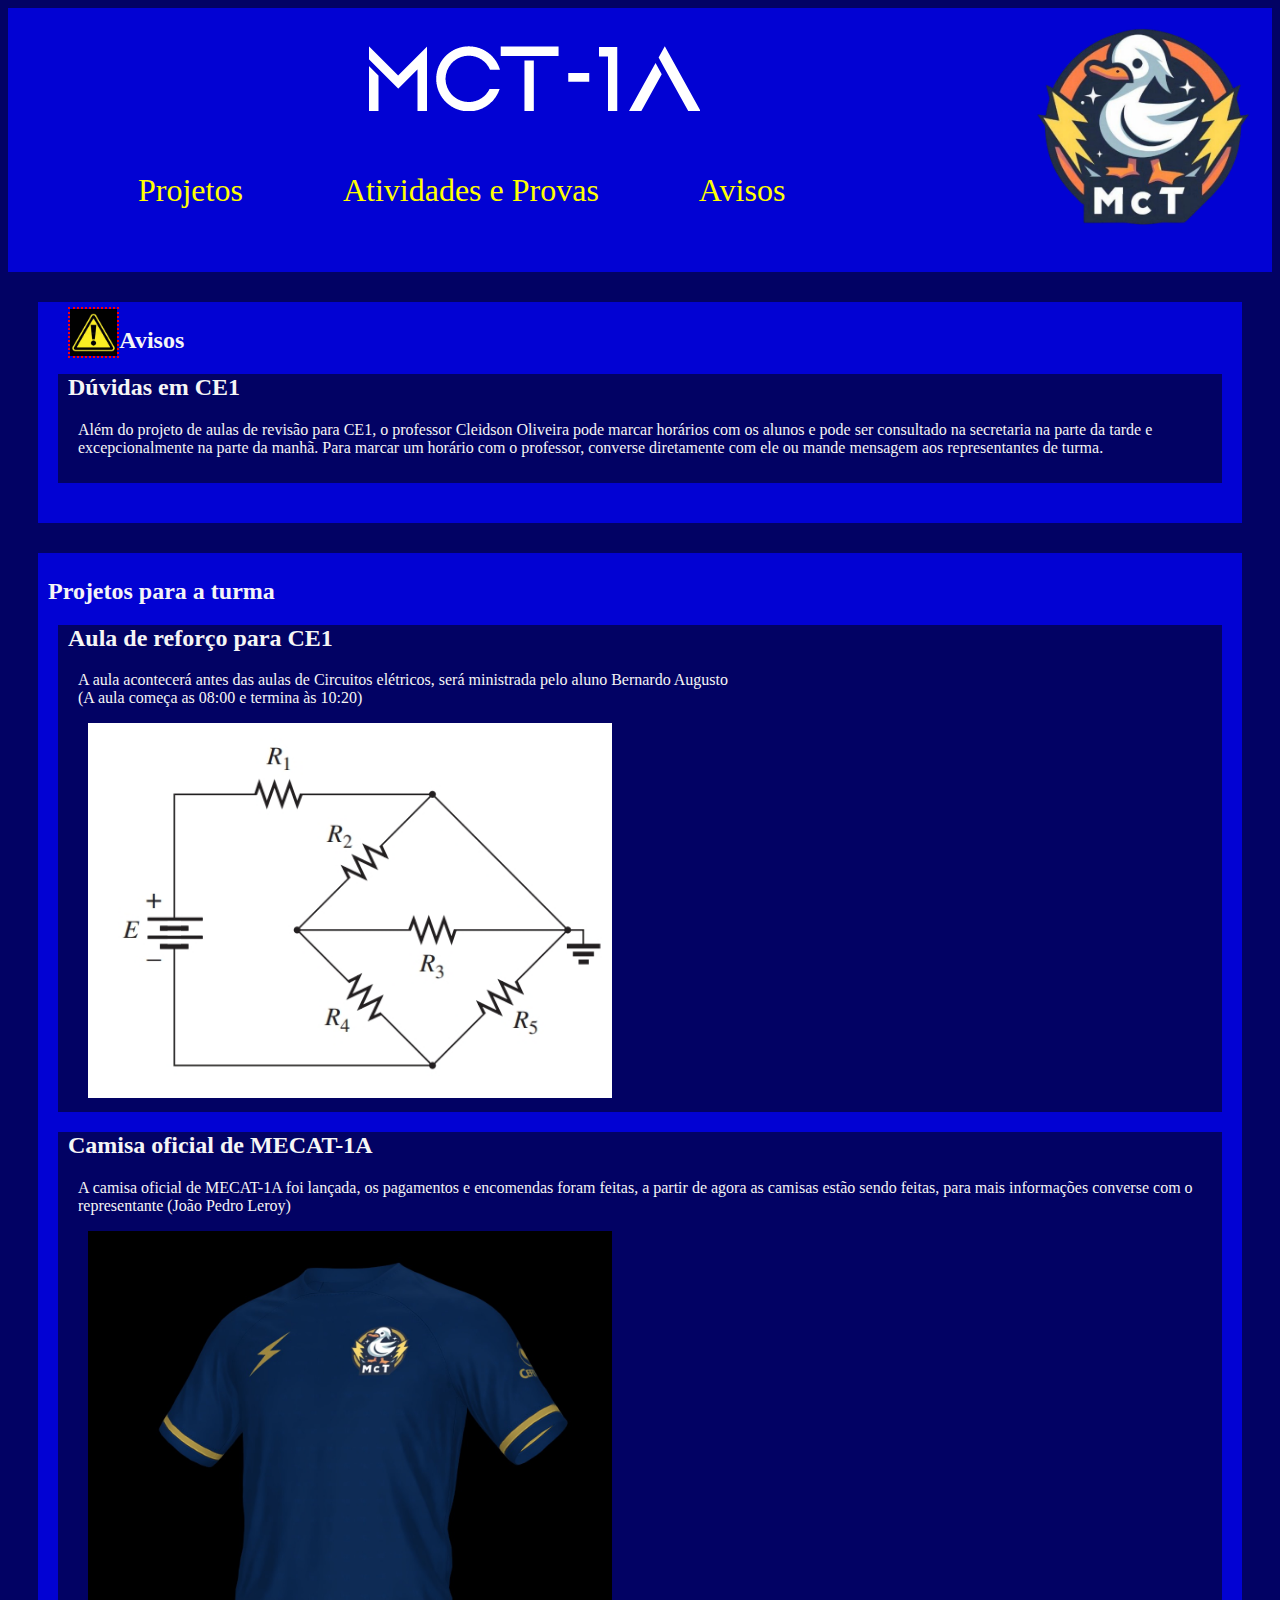
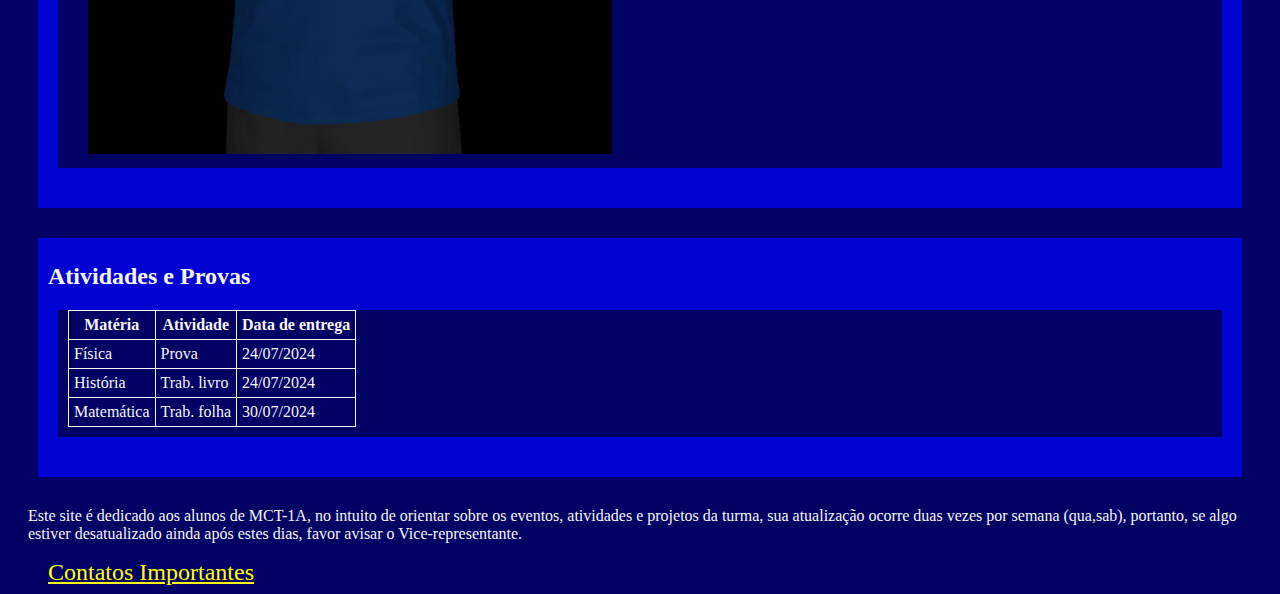
==== index.html @ 39b5ad2b "Add files via upload" ====
<!DOCTYPE html>
<html lang="pt-br">
<head>
    <meta charset="UTF-8">
    <meta name="viewport" content="width=device-width, initial-scale=1.0">
    <link rel="stylesheet" href="style.css">
    <link rel="icon" href="LogoMCT.png" type="image/png">
    <title>MCT-1A</title>
</head>
<body>
    <header>
        <img id="logo" src="LogoMCT.png" alt="Logo MCT" width="18%">
        <img src="MCT-1A.png" alt="MCT-1A">
        <ul>
            <li type="none"><a href="#Projetos">Projetos</a></li>
            <li type="none"><a href="#Atividades">Atividades e Provas</a></li>
            <li type="none"><a href="#Avisos">Avisos</a></li>
        </ul>
    </header>
    <section id="Avisos">
        <img src="AvisosIMG.png" width="4%">
        <h2>Avisos</h2>
        <div>
            <h2>Dúvidas em CE1</h2>
            <p>Além do projeto de aulas de revisão para CE1, o professor Cleidson Oliveira pode marcar horários com os alunos e pode ser consultado na secretaria na parte da tarde e excepcionalmente na parte da manhã. Para marcar um horário com o professor, converse diretamente com ele ou mande mensagem aos representantes de turma.</p>
        </div>
    </section>
    <section id="Projetos">
        <h2>Projetos para a turma</h2>
        <div>
            <h2>Aula de reforço para CE1</h2>
            <p>A aula acontecerá antes das aulas de Circuitos elétricos, será ministrada pelo aluno Bernardo Augusto <br>
            (A aula começa as 08:00 e termina às 10:20)</p>
            <img src="CMisto.jpeg" alt="Imagem de um circuito misto" width="45%">
        </div>
        <div>
            <h2>Camisa oficial de MECAT-1A</h2>
            <p>A camisa oficial de MECAT-1A foi lançada, os pagamentos e encomendas foram feitas, a partir de agora as camisas estão sendo feitas, para mais informações converse com o representante (João Pedro Leroy)</p>
            <img src="CamisaMCT1A.png" alt="Camisa oficial de mecatrônica 1A" width="45%">
         </div>
    </section>
    <section id="Atividades">
        <h2>Atividades e Provas</h2>
        <div>
            <table>
                <tr>
                  <th>Matéria</th>
                  <th>Atividade</th>
                  <th>Data de entrega</th>
                </tr>
                <tr>
                  <td>Física</td>
                  <td>Prova</td>
                  <td>24/07/2024</td>
                </tr>
                <tr>
                  <td>História</td>
                  <td>Trab. livro</td>
                  <td>24/07/2024</td>
                </tr>
                <tr>
                    <td>Matemática</td>
                    <td>Trab. folha</td>
                    <td>30/07/2024</td>
                </tr>
              </table>
        </div>
    </section>
    <footer>
        <p>Este site é dedicado aos alunos de MCT-1A, no intuito de orientar sobre os eventos, atividades e projetos da turma, sua atualização ocorre duas vezes por semana (qua,sab), portanto, se algo estiver desatualizado ainda após estes dias, favor avisar o Vice-representante.</p>
        <a href="CImportantes.html">Contatos Importantes</a>
    </footer>
</body>
</html>
---- style.css ----
html{
    color: whitesmoke;
    background-color: rgb(2, 2, 100);
}header{
    text-align: center;
    border: 2px rgb(2, 2, 211);
    background-color: rgb(2, 2, 211);
    margin: auto;
    padding: 20px;
    padding-bottom: 120px;
}#logo{
    float: right;
}section{
    background-color: rgb(2, 2, 211);
    margin: 30px;
    padding-bottom: 40px;
    padding-top: 5px;
    padding-right: 20px;
}#Avisos img{
    float: left;
    border: 2px red dotted;
}h2{
    margin-left: 10px;
}div{
    background-color: rgb(2, 2, 100);
    margin-left: 20px;
    padding-bottom: 10px;
}p{
    margin-left: 20px;
}img{
    margin-left: 30px;
}table, th, td {
    padding: 5px;
    border: 1px solid whitesmoke;
    border-collapse: collapse;
}table{
    padding: 20px;
    margin-top: 10px;
    margin-left: 10px;
}header li{
    float: left;
    margin: 10px 20px;
}header li a {
    background-color: rgb(2, 2, 211);
    font-size: 200%;
    display: block;
    color: yellow;
    text-align: center;
    padding: 10px;
    text-decoration: none;
}header li a:hover {
    background-color: rgb(2, 2, 100);
    color: whitesmoke;
}a{
    color: yellow;
    margin-left: 40px;
    font-size: 150%;
}
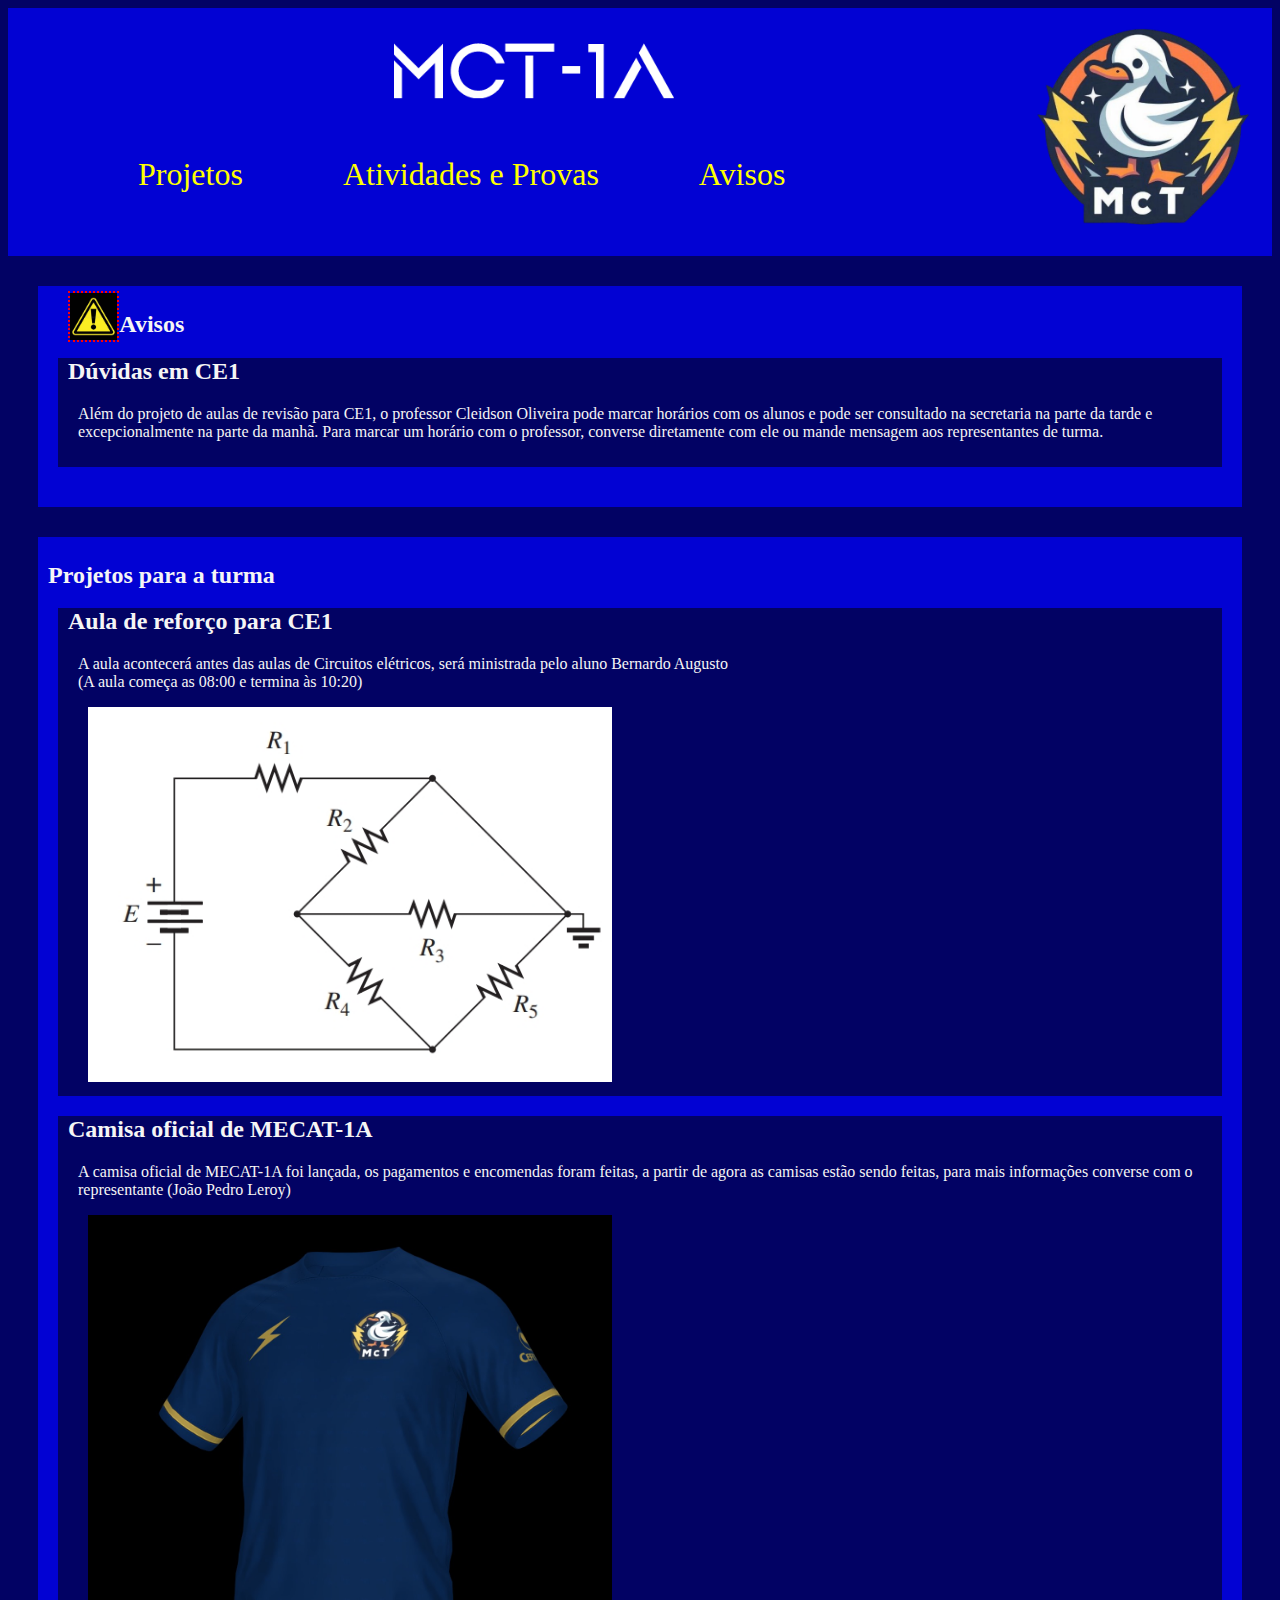
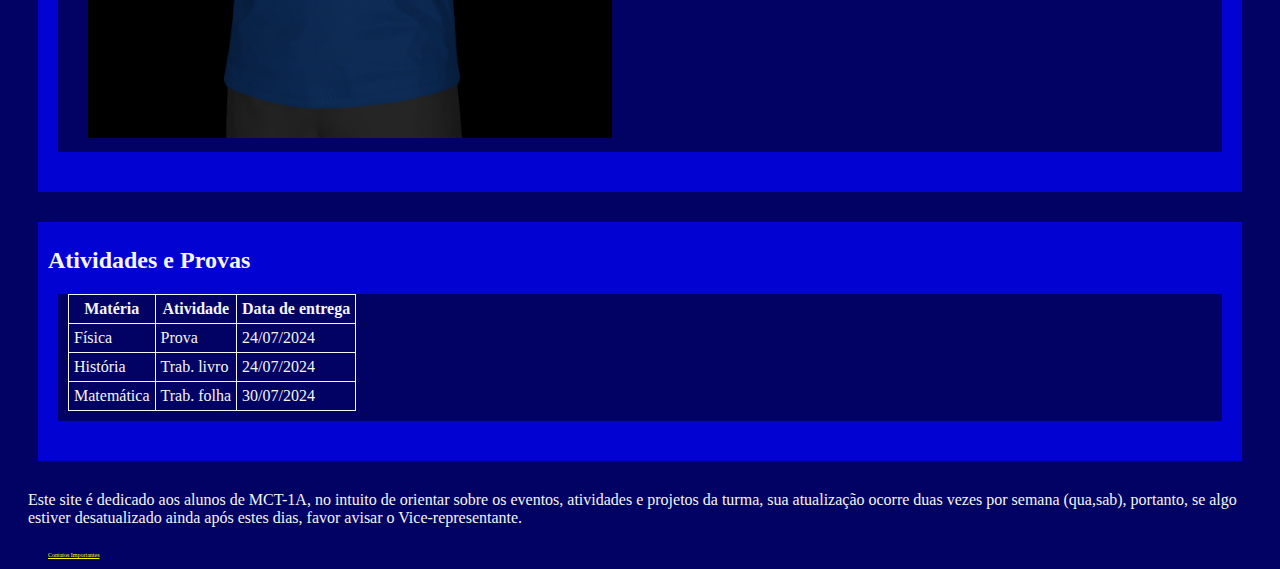
==== commit d6f090f9: "Add files via upload" ====
--- a/index.html
+++ b/index.html
@@ -10,7 +10,7 @@
 <body>
     <header>
         <img id="logo" src="LogoMCT.png" alt="Logo MCT" width="18%">
-        <img src="MCT-1A.png" alt="MCT-1A">
+        <img src="MCT-1A.png" alt="MCT-1A" width="25%">
         <ul>
             <li type="none"><a href="#Projetos">Projetos</a></li>
             <li type="none"><a href="#Atividades">Atividades e Provas</a></li>
--- a/style.css
+++ b/style.css
@@ -54,5 +54,5 @@
 }a{
     color: yellow;
     margin-left: 40px;
-    font-size: 150%;
+    font-size: 30%;
 }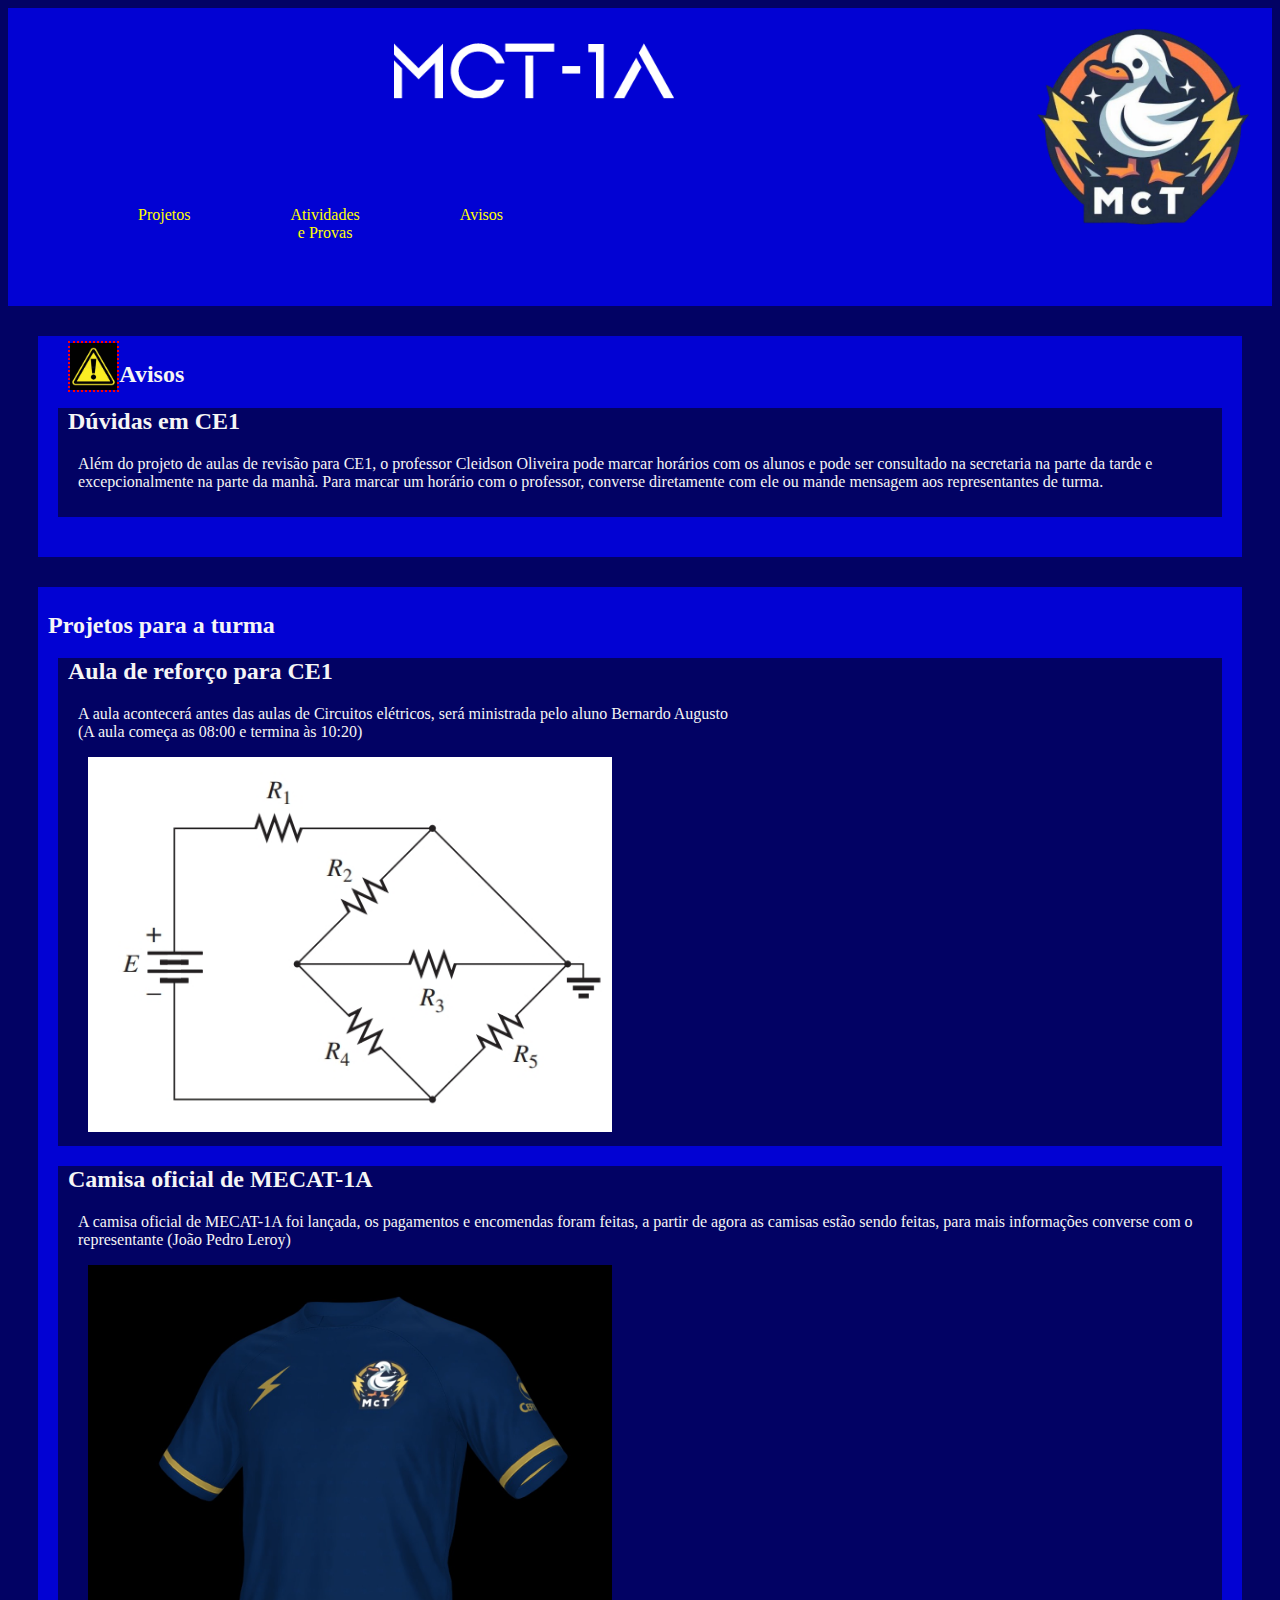
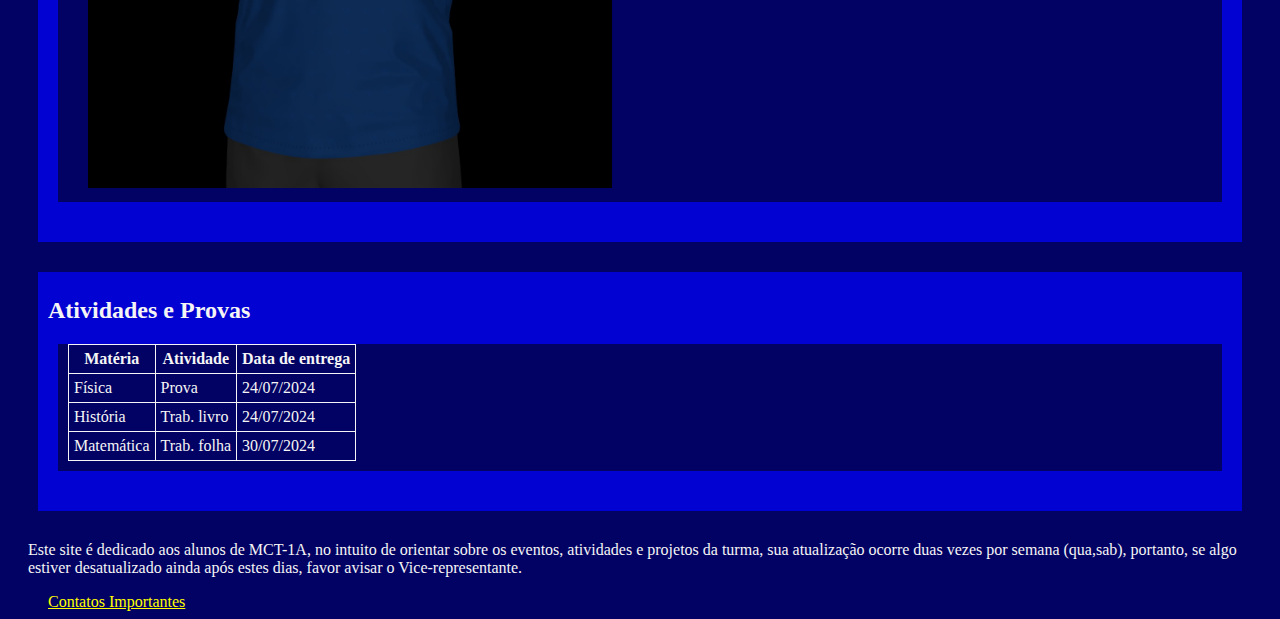
==== commit 9d127efb: "Add files via upload" ====
--- a/index.html
+++ b/index.html
@@ -13,7 +13,7 @@
         <img src="MCT-1A.png" alt="MCT-1A" width="25%">
         <ul>
             <li type="none"><a href="#Projetos">Projetos</a></li>
-            <li type="none"><a href="#Atividades">Atividades e Provas</a></li>
+            <li type="none"><a href="#Atividades">Atividades<br> e Provas</a></li>
             <li type="none"><a href="#Avisos">Avisos</a></li>
         </ul>
     </header>
--- a/style.css
+++ b/style.css
@@ -8,7 +8,10 @@
     margin: auto;
     padding: 20px;
     padding-bottom: 120px;
-}#logo{
+}header img{
+    margin-bottom: 50px;
+}
+#logo{
     float: right;
 }section{
     background-color: rgb(2, 2, 211);
@@ -42,7 +45,6 @@
     margin: 10px 20px;
 }header li a {
     background-color: rgb(2, 2, 211);
-    font-size: 200%;
     display: block;
     color: yellow;
     text-align: center;
@@ -54,5 +56,4 @@
 }a{
     color: yellow;
     margin-left: 40px;
-    font-size: 30%;
-}+}
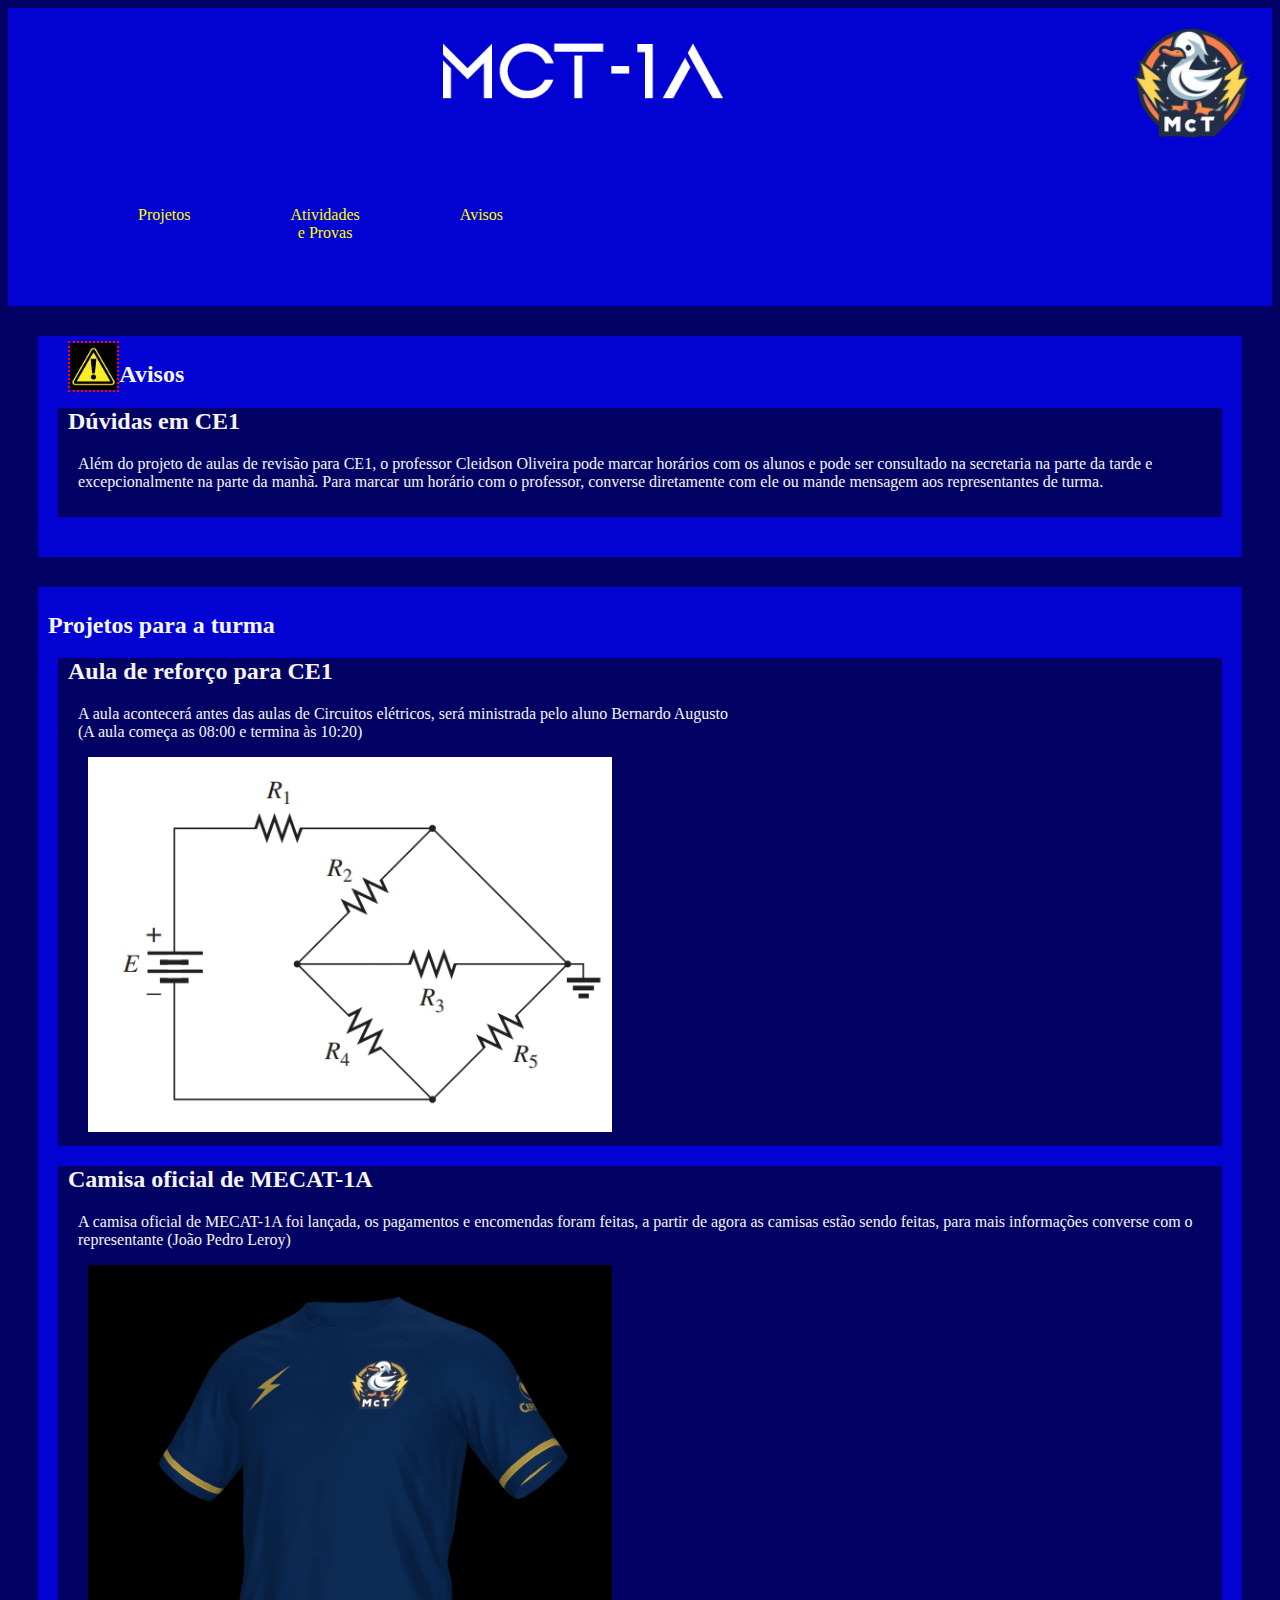
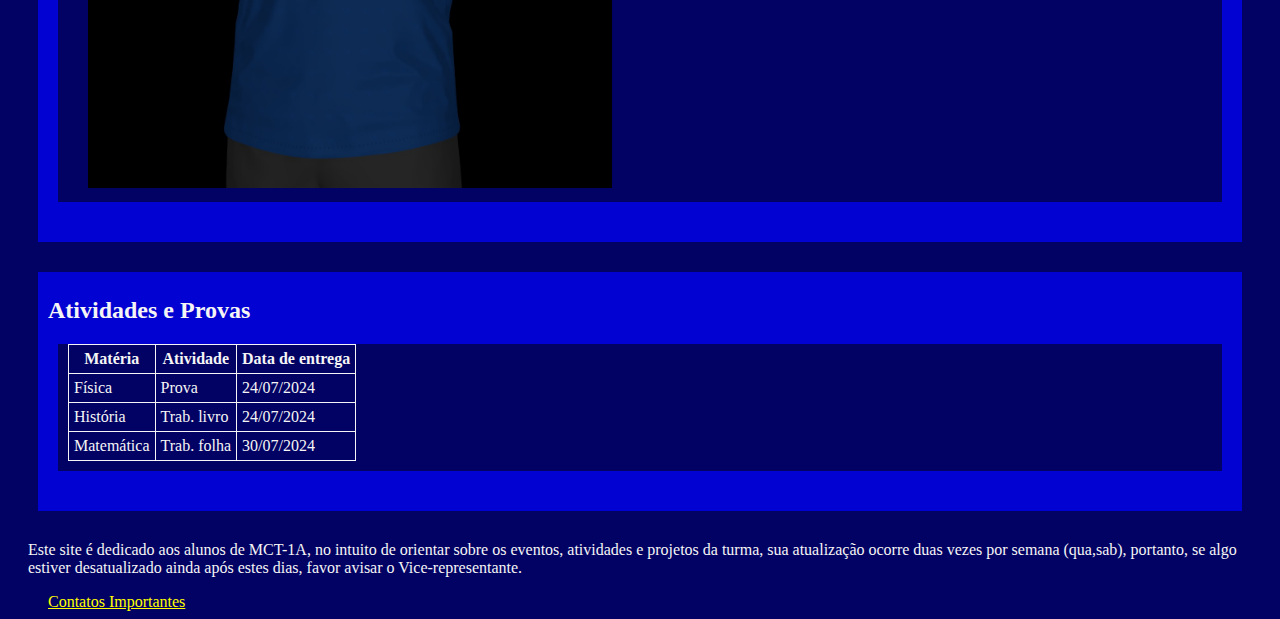
==== commit 6d6aeaa1: "Update index.html" ====
--- a/index.html
+++ b/index.html
@@ -9,7 +9,7 @@
 </head>
 <body>
     <header>
-        <img id="logo" src="LogoMCT.png" alt="Logo MCT" width="18%">
+        <img id="logo" src="LogoMCT.png" alt="Logo MCT" width="10%">
         <img src="MCT-1A.png" alt="MCT-1A" width="25%">
         <ul>
             <li type="none"><a href="#Projetos">Projetos</a></li>
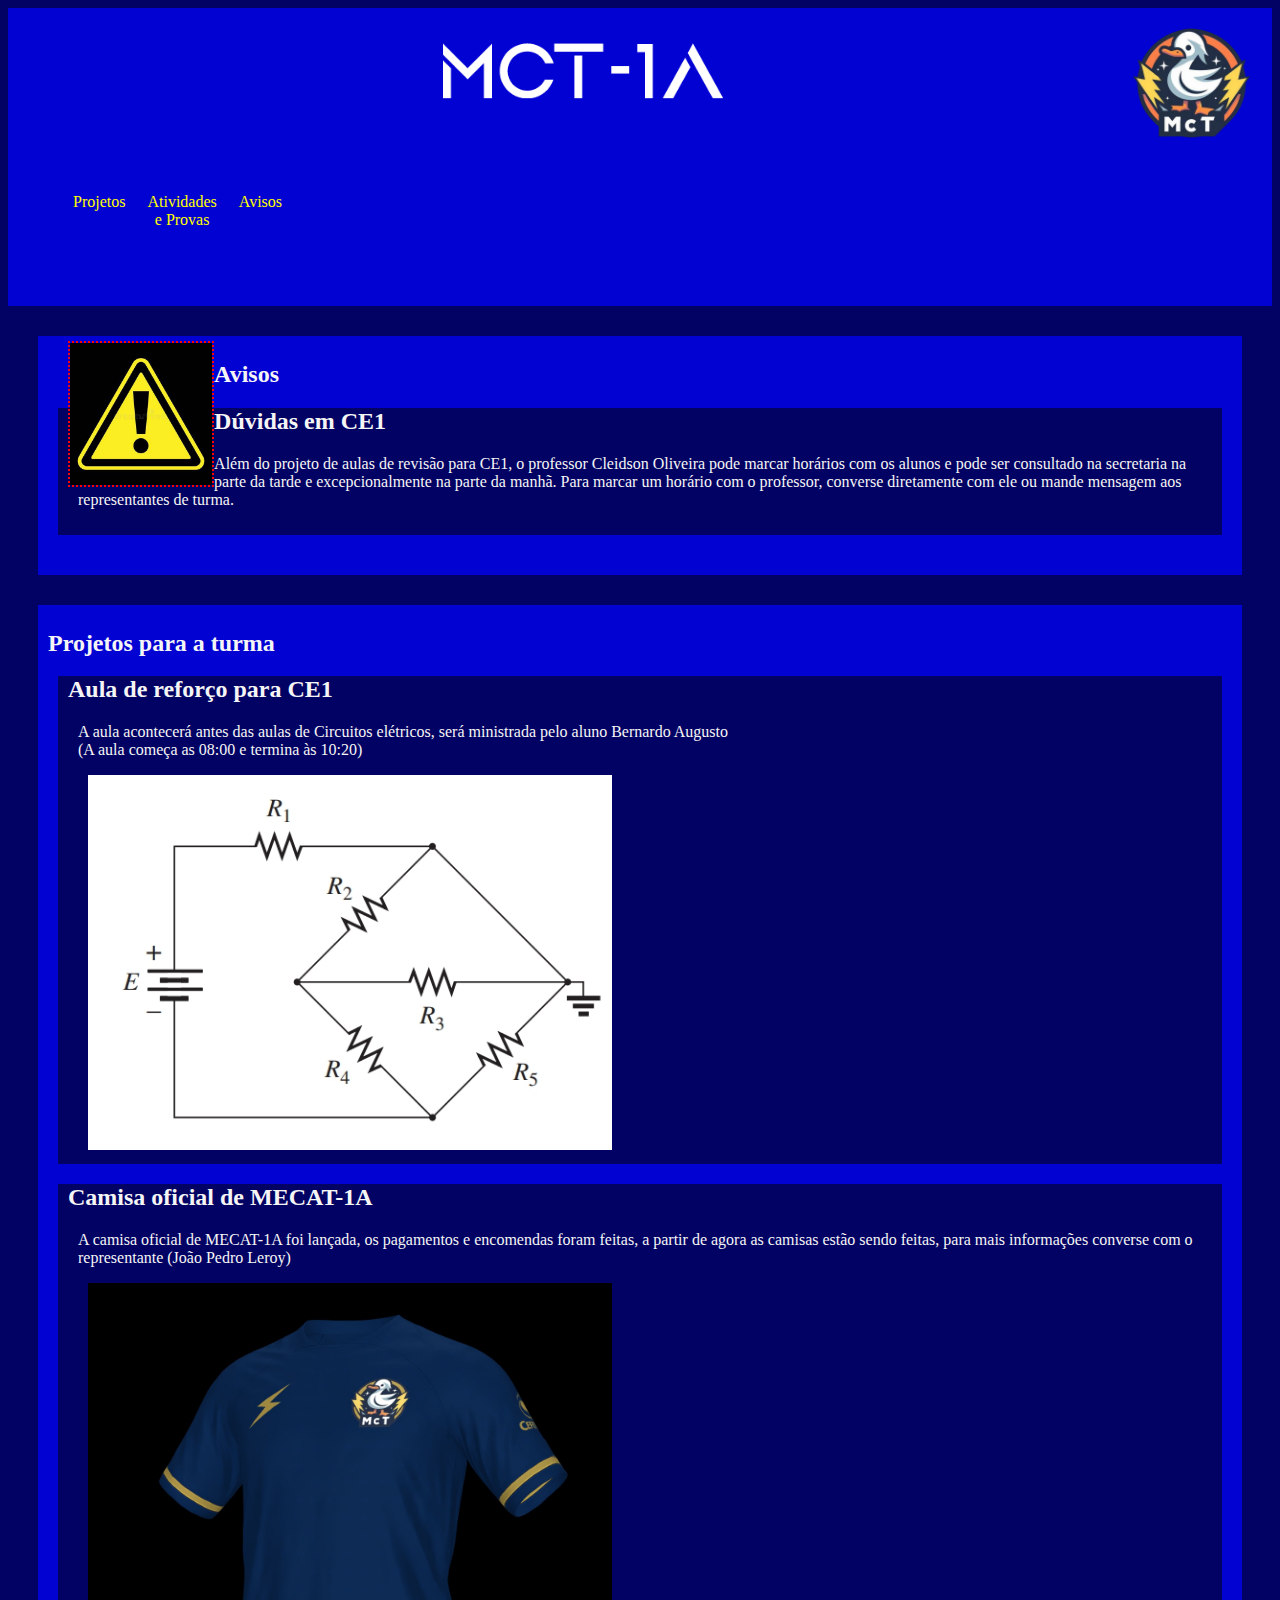
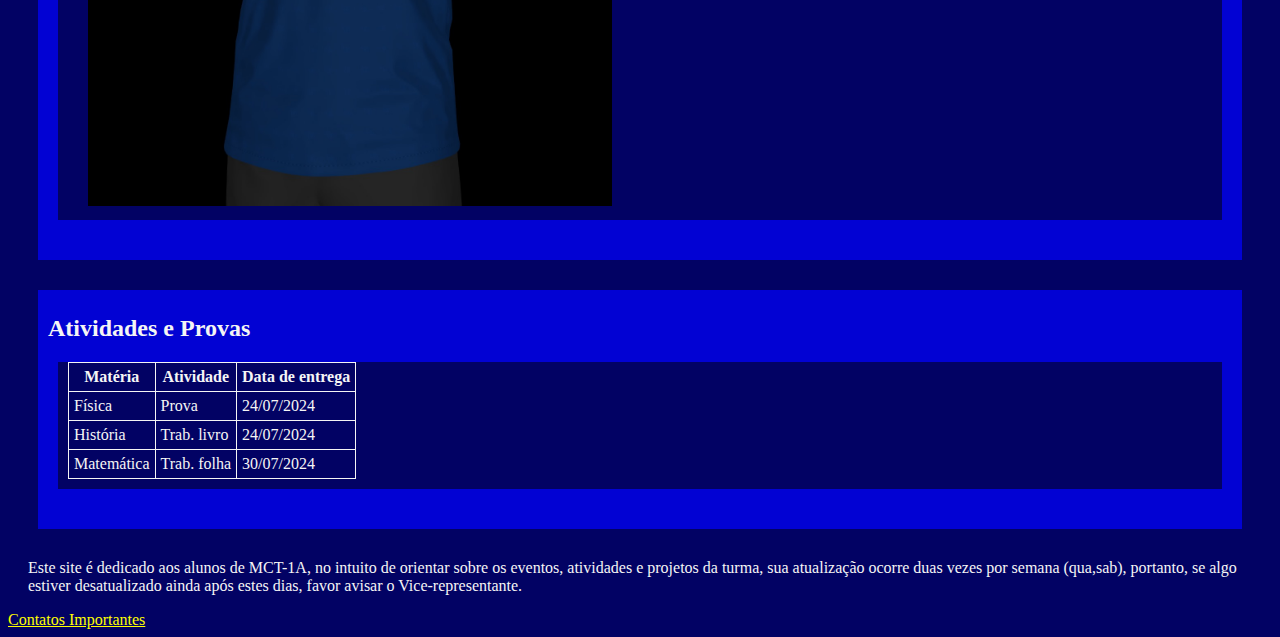
==== commit 6d6046bb: "Update index.html" ====
--- a/index.html
+++ b/index.html
@@ -18,7 +18,7 @@
         </ul>
     </header>
     <section id="Avisos">
-        <img src="AvisosIMG.png" width="4%">
+        <img src="AvisosIMG.png" width="12%">
         <h2>Avisos</h2>
         <div>
             <h2>Dúvidas em CE1</h2>
--- a/style.css
+++ b/style.css
@@ -42,18 +42,17 @@
     margin-left: 10px;
 }header li{
     float: left;
-    margin: 10px 20px;
+    margin: 2px 12px 2px 0px;
 }header li a {
     background-color: rgb(2, 2, 211);
     display: block;
     color: yellow;
     text-align: center;
-    padding: 10px;
+    padding: 5px;
     text-decoration: none;
 }header li a:hover {
     background-color: rgb(2, 2, 100);
     color: whitesmoke;
 }a{
     color: yellow;
-    margin-left: 40px;
 }
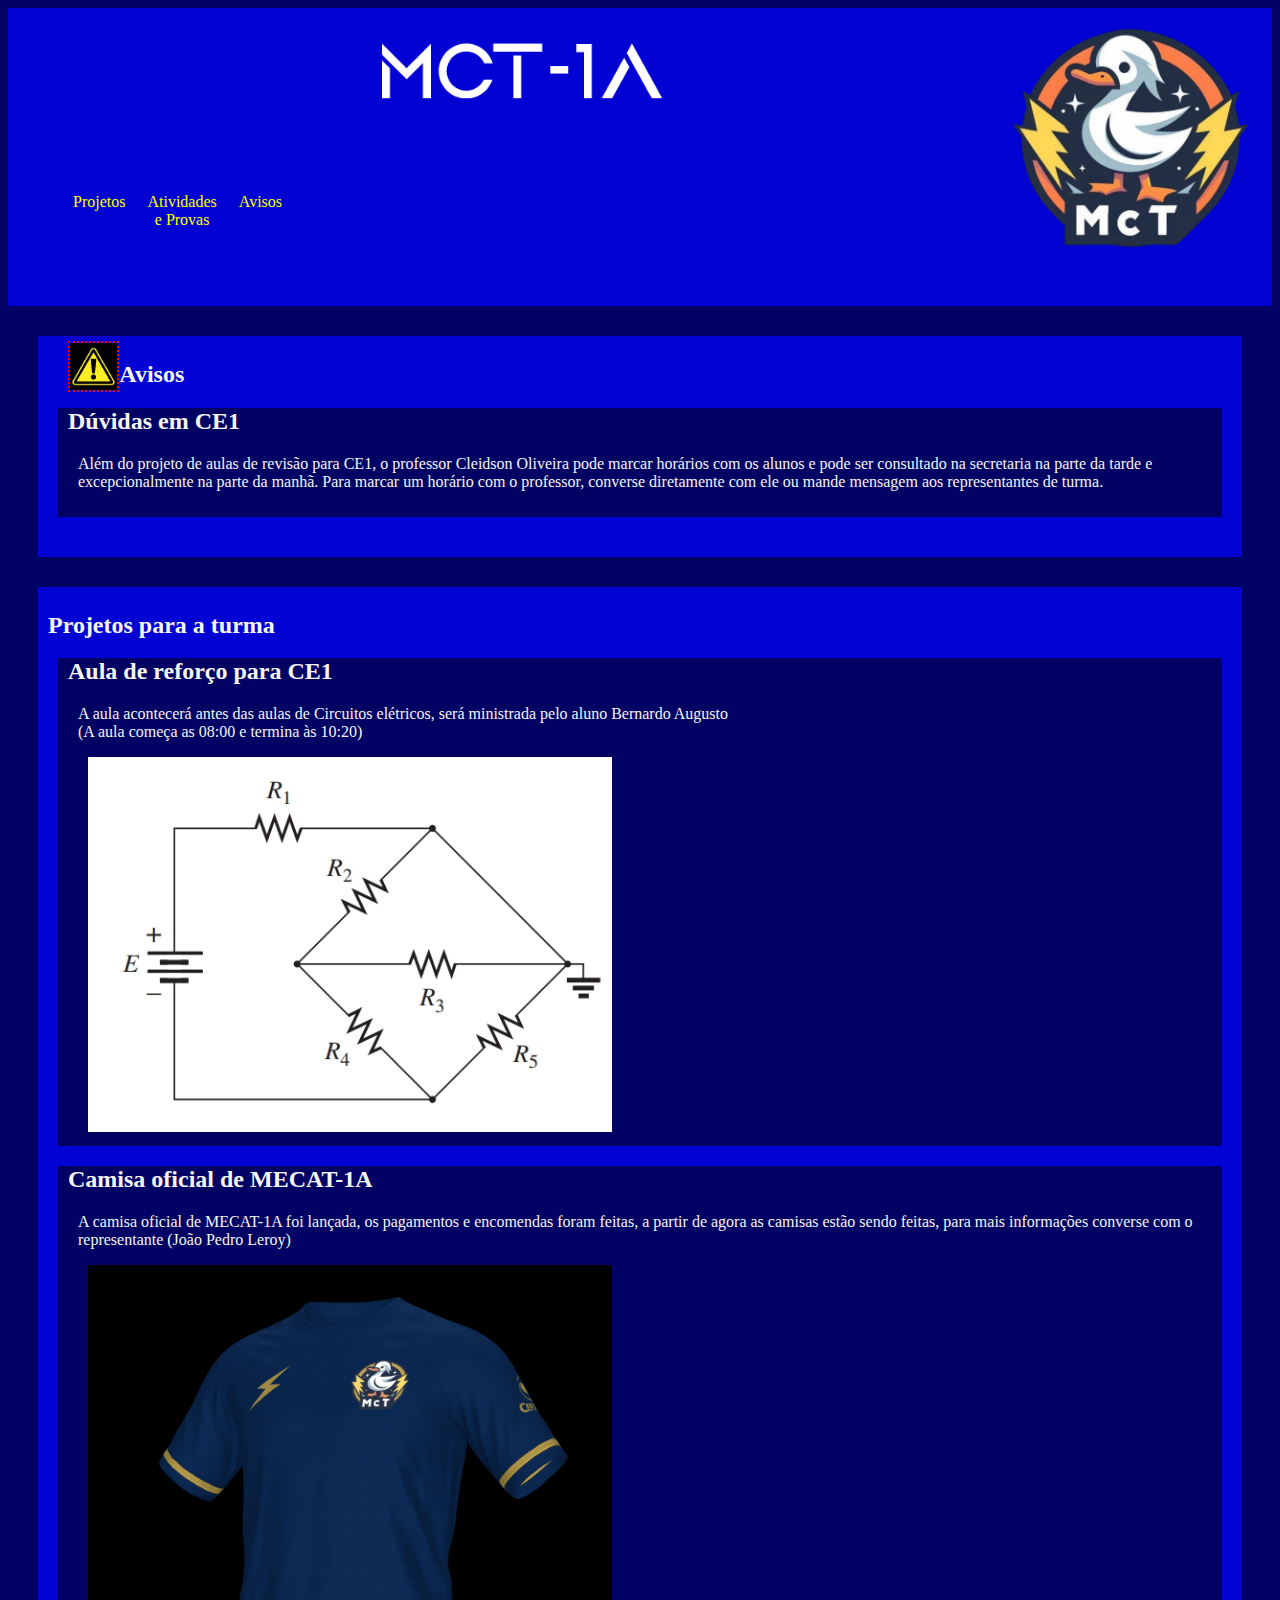
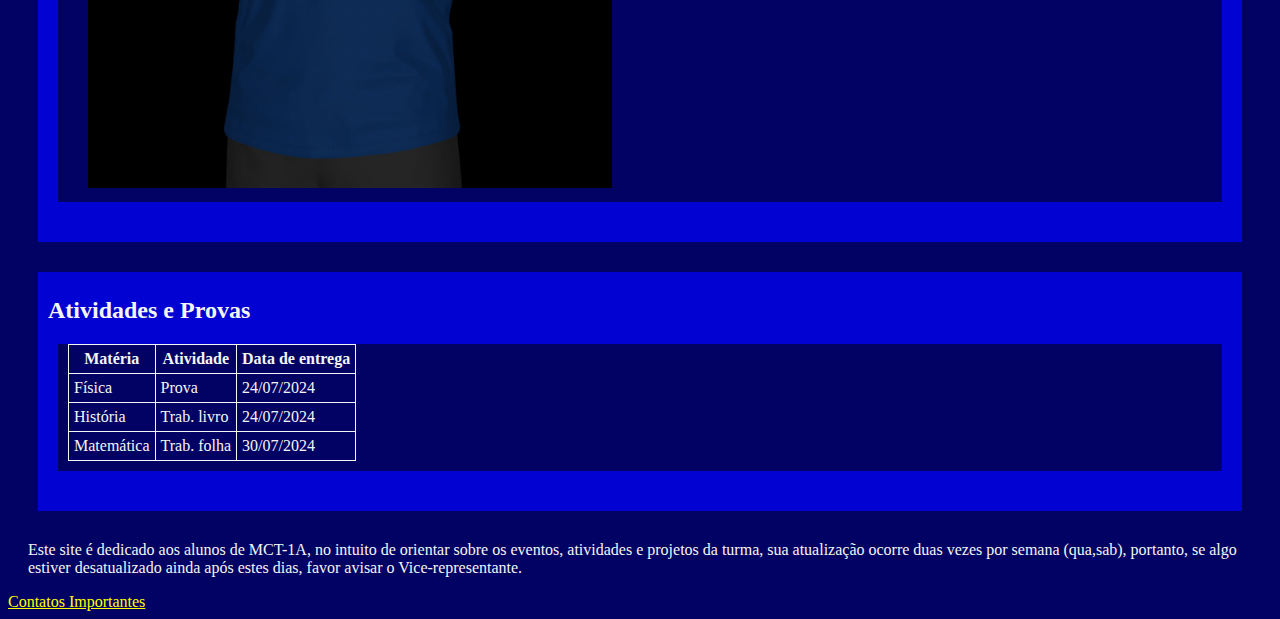
==== commit bb8005fd: "Update index.html" ====
--- a/index.html
+++ b/index.html
@@ -9,7 +9,7 @@
 </head>
 <body>
     <header>
-        <img id="logo" src="LogoMCT.png" alt="Logo MCT" width="10%">
+        <img id="logo" src="LogoMCT.png" alt="Logo MCT" width="20%">
         <img src="MCT-1A.png" alt="MCT-1A" width="25%">
         <ul>
             <li type="none"><a href="#Projetos">Projetos</a></li>
@@ -18,7 +18,7 @@
         </ul>
     </header>
     <section id="Avisos">
-        <img src="AvisosIMG.png" width="12%">
+        <img src="AvisosIMG.png" width="4%">
         <h2>Avisos</h2>
         <div>
             <h2>Dúvidas em CE1</h2>
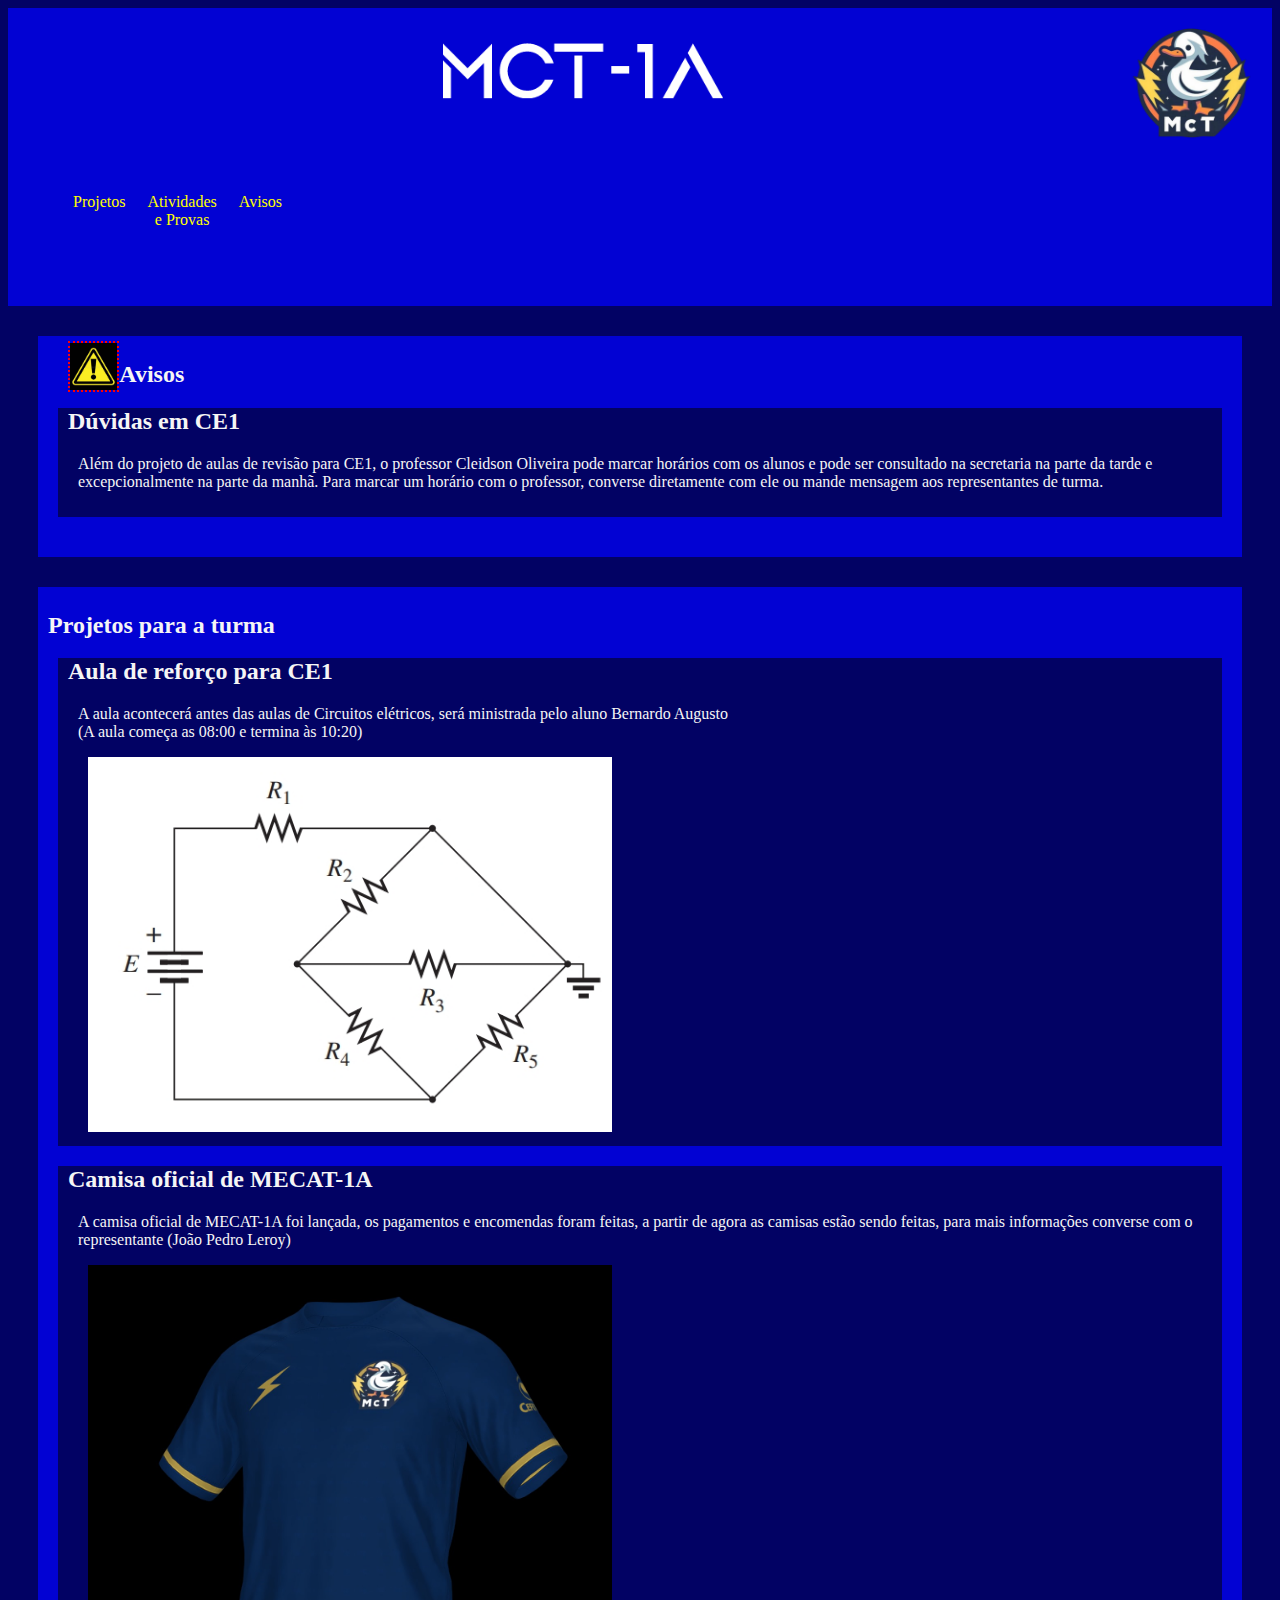
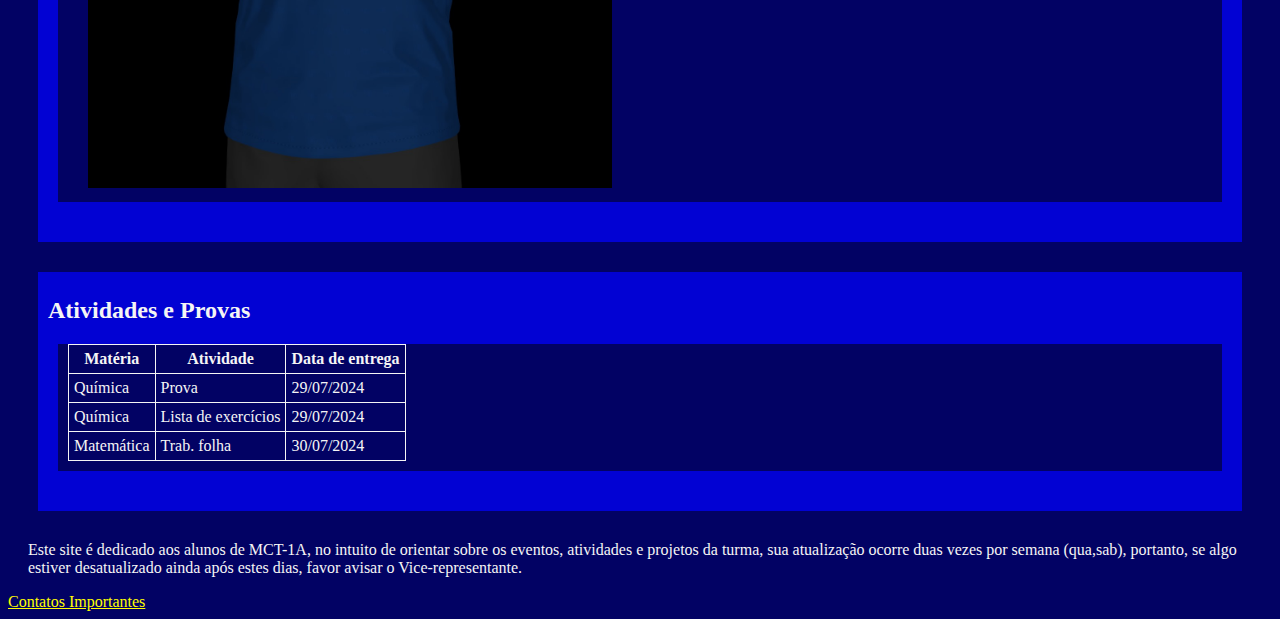
==== commit c1bbecc3: "Update index.html" ====
--- a/index.html
+++ b/index.html
@@ -9,7 +9,7 @@
 </head>
 <body>
     <header>
-        <img id="logo" src="LogoMCT.png" alt="Logo MCT" width="20%">
+        <img id="logo" src="LogoMCT.png" alt="Logo MCT" width="10%">
         <img src="MCT-1A.png" alt="MCT-1A" width="25%">
         <ul>
             <li type="none"><a href="#Projetos">Projetos</a></li>
@@ -49,14 +49,14 @@
                   <th>Data de entrega</th>
                 </tr>
                 <tr>
-                  <td>Física</td>
+                  <td>Química</td>
                   <td>Prova</td>
-                  <td>24/07/2024</td>
+                  <td>29/07/2024</td>
                 </tr>
                 <tr>
-                  <td>História</td>
-                  <td>Trab. livro</td>
-                  <td>24/07/2024</td>
+                  <td>Química</td>
+                  <td>Lista de exercícios</td>
+                  <td>29/07/2024</td>
                 </tr>
                 <tr>
                     <td>Matemática</td>
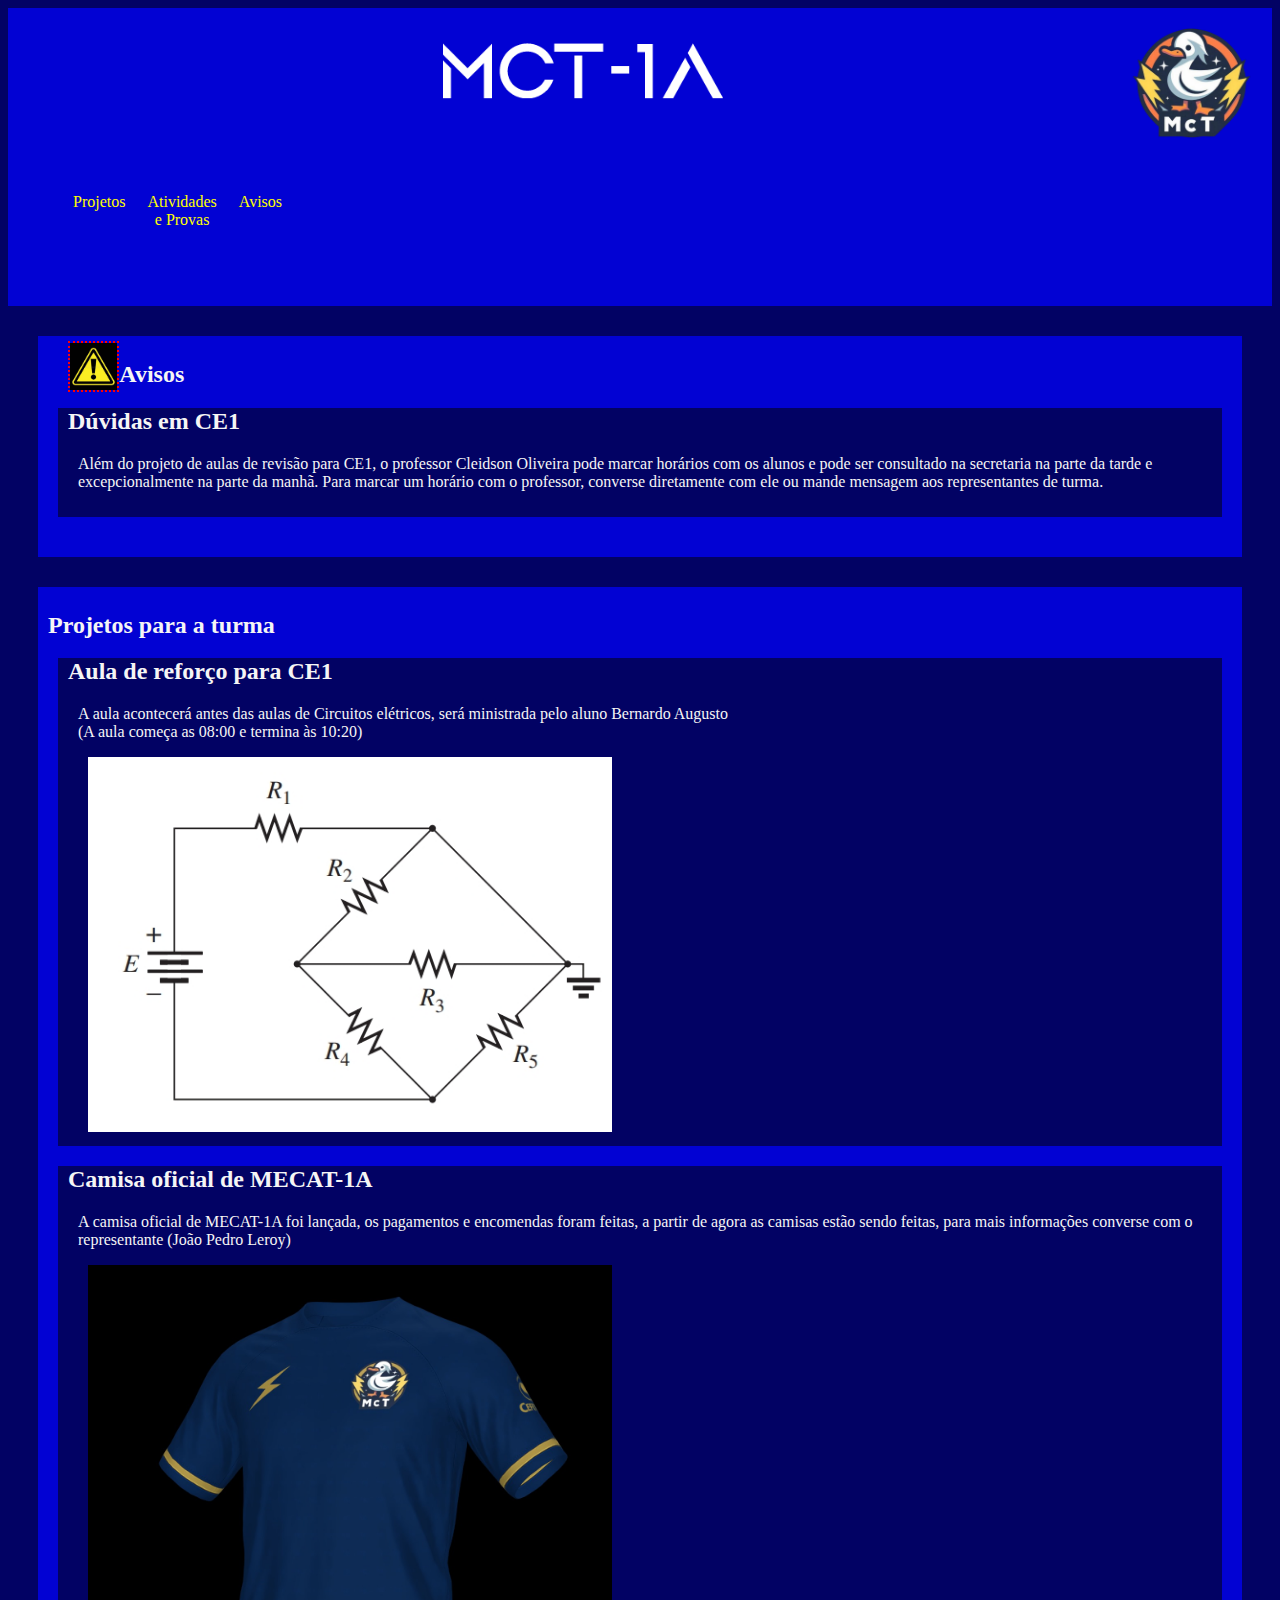
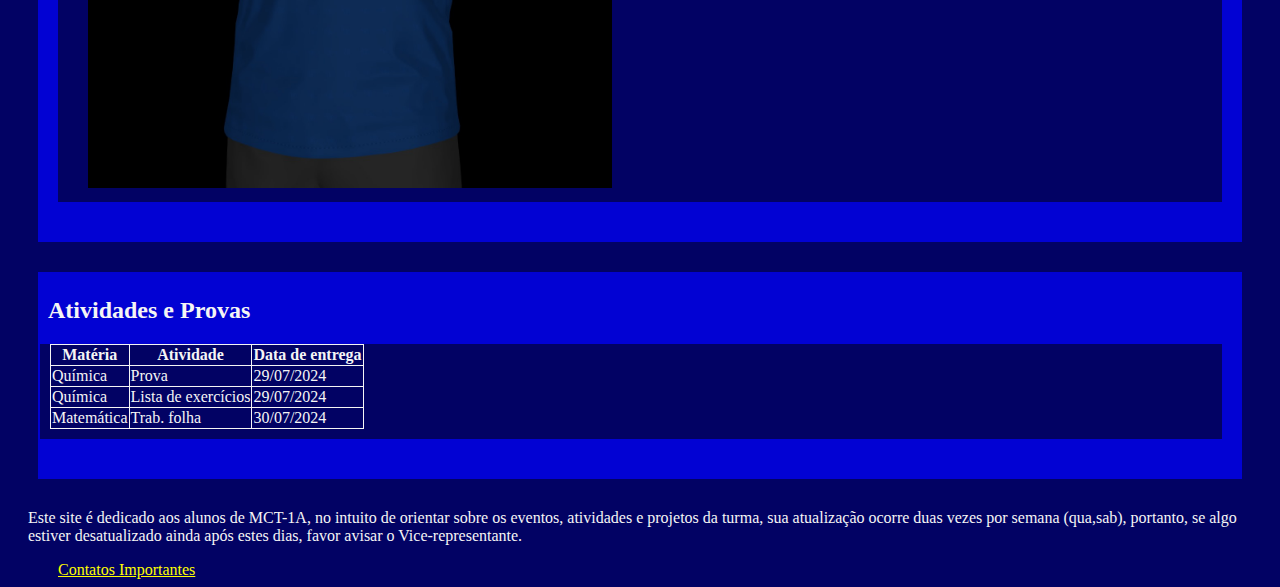
==== commit 9a9ad6b2: "Update index.html" ====
--- a/index.html
+++ b/index.html
@@ -41,7 +41,7 @@
     </section>
     <section id="Atividades">
         <h2>Atividades e Provas</h2>
-        <div>
+        <div id="Ativ">
             <table>
                 <tr>
                   <th>Matéria</th>
--- a/style.css
+++ b/style.css
@@ -33,11 +33,14 @@
 }img{
     margin-left: 30px;
 }table, th, td {
-    padding: 5px;
+    padding: 1px;
     border: 1px solid whitesmoke;
     border-collapse: collapse;
-}table{
-    padding: 20px;
+}#Ativ {
+    margin-left: 2px;
+}
+table{
+    padding: 1px;
     margin-top: 10px;
     margin-left: 10px;
 }header li{
@@ -55,4 +58,6 @@
     color: whitesmoke;
 }a{
     color: yellow;
+}footer a{
+    margin-left: 50px;
 }
